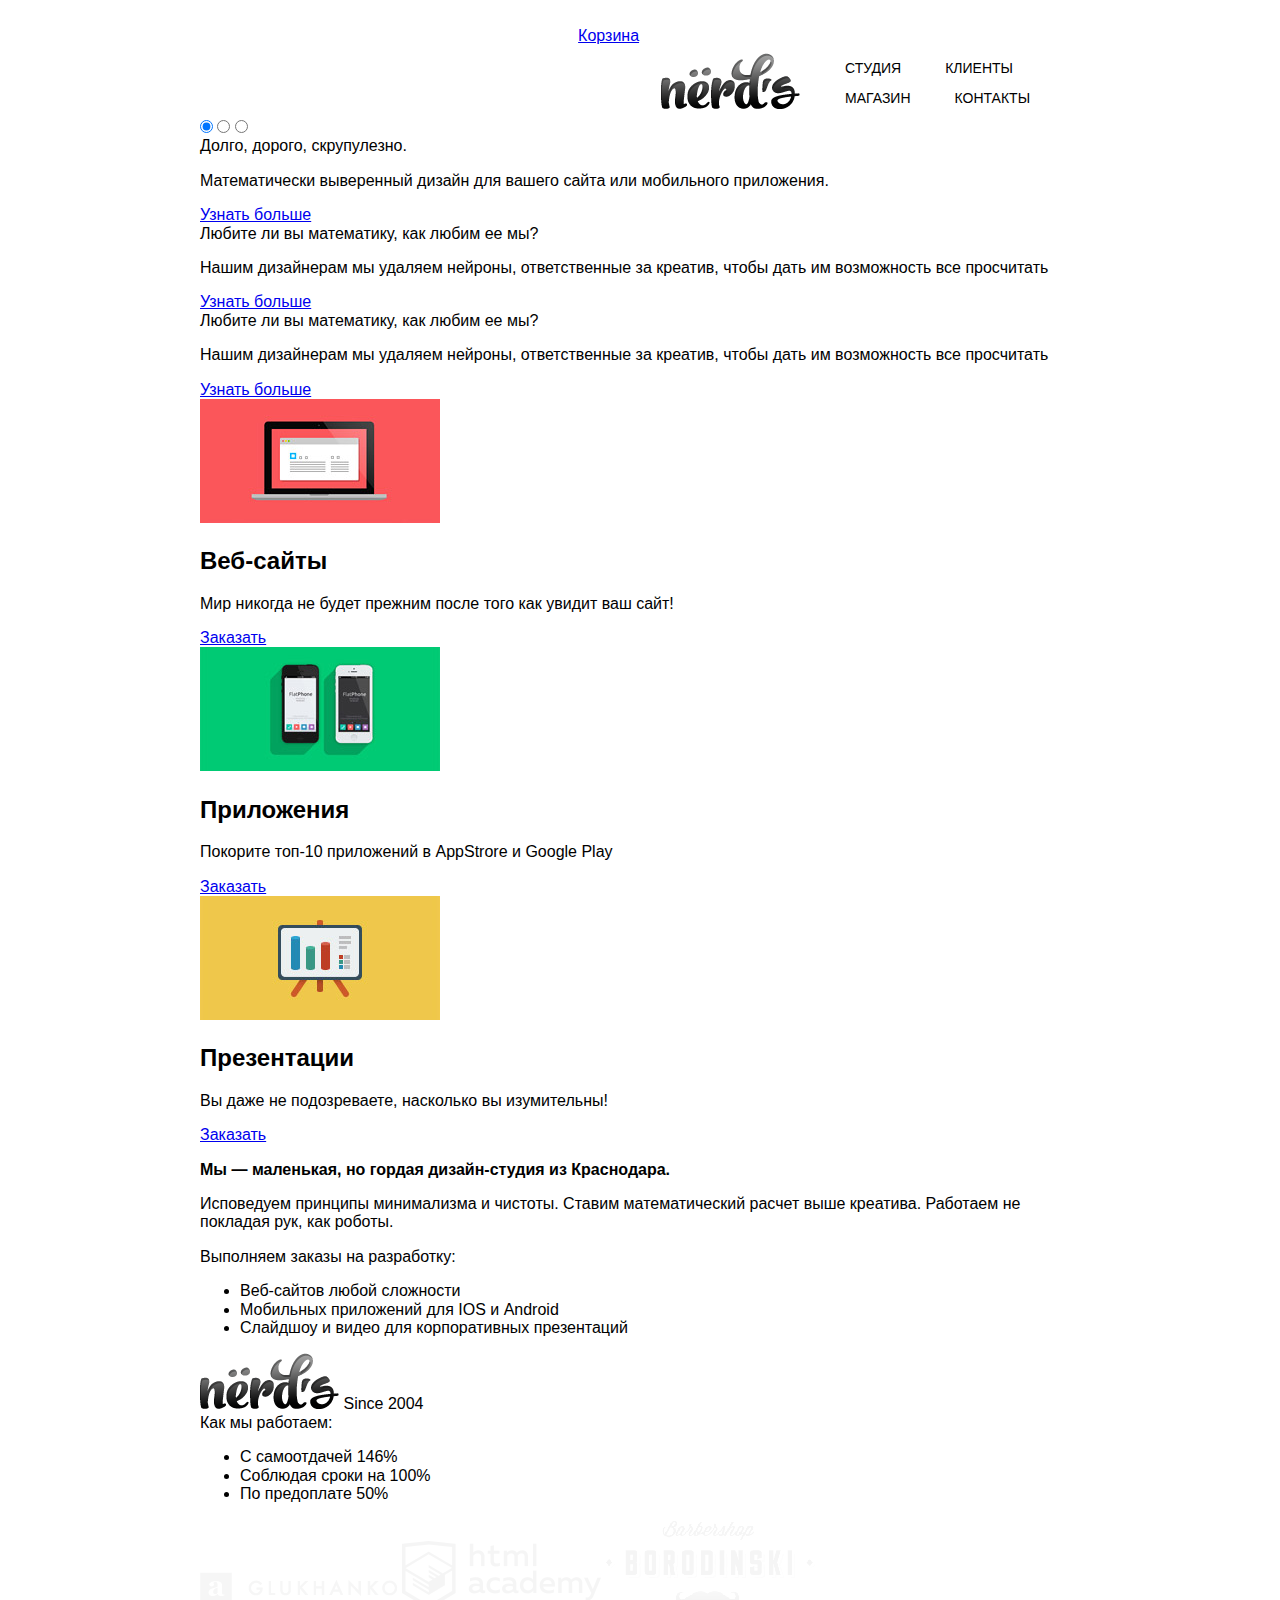
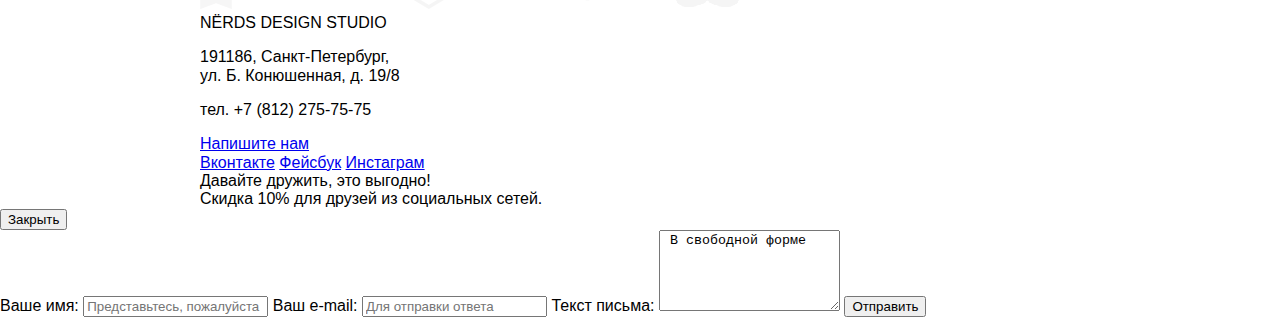
==== index.html @ 6f08bd96 "начал работу" ====
<!DOCTYPE html>
<html lang="ru">
  <head>
    <meta charset="utf-8">
      <link href="https://fonts.googleapis.com/css?family=Roboto:300,400,500,700&amp;subset=latin,cyrillic" rel="stylesheet">
    <link rel="stylesheet" href="css/normalize.css">
    <link rel="stylesheet" href="css/style.css">
    <title>Студия Нёрдс</title>
  </head>
  <body>
    <header class="main-header">
      <div class="container clearfix">
        <nav class="main-navigation">
          <a href="#" class="main-logo">
            <img src="img/logo.svg" alt="Студия Нёрдс" height="56" width="139">
          </a>
          <ul>
            <li>
              <a href="#">Студия</a>
            </li>
            <li>
              <a href="#">Клиенты</a>
            </li>
            <li>
              <a href="#">Магазин</a>
            </li>
            <li>
              <a href="#">Контакты</a>
            </li>
          </ul>
        </nav>
        <div class="cart-block">
          <a href="#" class="cart">Корзина</a>
        </div>
      </div>
    </header>
    <main class="container">
      <section class="slider">
        <input type="radio" id="btn-1" name="slider-toggle" checked>
        <input type="radio" id="btn-2" name="slider-toggle">
        <input type="radio" id="btn-3" name="slider-toggle">
        <div class="slider-controls">
          <label for="btn-1"></label>
          <label for="btn-2"></label>
          <label for="btn-3"></label>
        </div>
        <div class="slider-inner">
          <div class="slide slide-1">
            <div class="slider-text">
              <span>Долго, дорого, скрупулезно.</span>
              <p>Математически выверенный дизайн для вашего сайта или мобильного приложения.</p>
              <a href="#" class="button">Узнать больше</a>
            </div>
            <!-- <img src="img/slide-1.png" alt="Картинка первого слайда" width="338" height="221"> -->
          </div>
          <div class="slide slide-2">
            <div class="slider-text">
              <span>Любите ли вы математику, как любим ее мы?</span>
              <p>Нашим дизайнерам мы удаляем нейроны, ответственные за креатив, чтобы дать им возможность все просчитать</p>
              <a href="#" class="button">Узнать больше</a>
            </div>
            <!-- <img src="img/slide-2.png" alt="Картинка второго слайда" width="230" height="249"> -->
          </div>
          <div class="slide slide-3">
            <div class="slider-text">
              <span>Любите ли вы математику, как любим ее мы?</span>
              <p>Нашим дизайнерам мы удаляем нейроны, ответственные за креатив, чтобы дать им возможность все просчитать</p>
              <a href="#" class="button">Узнать больше</a>
            </div>
            <!-- <img src="img/slide-3.png" alt="Картинка третьего слайда" width="333" height="319"> -->
          </div>
        </div>
      </section>
      <section class="products">
        <div class="product-item">
          <img src="img/feature-1.jpg" alt="Веб-сайты" width="240" height="124">
          <h2>Веб-сайты</h2>
          <p>Мир никогда не будет прежним после того как увидит ваш сайт!</p>
          <a href="#" class="button">Заказать</a>
        </div>
        <div class="product-item">
          <img src="img/feature-2.jpg" alt="Приложения" width="240" height="124">
          <h2>Приложения</h2>
          <p>Покорите топ-10 приложений в AppStrore и Google Play</p>
          <a href="#" class="button button-green">Заказать</a>
        </div>
        <div class="product-item">
          <img src="img/feature-3.jpg" alt="Презентации" width="240" height="124">
          <h2>Презентации</h2>
          <p>Вы даже не подозреваете, насколько вы изумительны!</p>
          <a href="#" class="button button-yellow">Заказать</a>
        </div>
      </section>
      <div class="about-us">
        <div class="column-left">
          <div class="about-us-description">
            <p class="about-us-title"><b>Мы — маленькая, но гордая дизайн-студия из Краснодара.</b></p>
            <p>Исповедуем принципы минимализма и чистоты.
            Ставим математический расчет выше креатива.
            Работаем не покладая рук, как роботы.</p>
          </div>
          <div class="about-us-lists">
            <span class="list-title">Выполняем заказы на разработку:</span>
            <ul>
              <li>Веб-сайтов любой сложности</li>
              <li>Мобильных приложений для IOS и Android</li>
              <li>Слайдшоу и видео для корпоративных презентаций</li>
            </ul>
          </div>
        </div>
        <div class="column-right">
          <div class="index-logo">
            <img src="img/logo.svg" alt="Студия Нёрдс" height="56" width="139">
            <span>Since 2004</span>
          </div>
          <div class="about-us-lists">
            <span class="list-title">Как мы работаем:</span>
            <ul>
              <li>С самоотдачей 146%</li>
              <li>Соблюдая сроки на 100%</li>
              <li>По предоплате 50%</li>
            </ul>
          </div>
        </div>
      </div>
      <div class="partners">
        <a href="#"><img src="img/partner-1.svg" width="198" height="37" alt="Glukhanko"></a>
        <a href="#"><img src="img/partner-2.svg" width="199" height="68" alt="HTML Academy"></a>
        <a href="#"><img src="img/partner-3.svg" width="209" height="90" alt="Barbershop 'Borodinski'"></a>
      </div>
    </main>
    <footer class="main-footer">
      <div class="map">
        <div class="container">
          <div class="address">
            <span>NЁRDS DESIGN STUDIO</span>
            <p>191186, Санкт-Петербург,<br>
            ул. Б. Конюшенная, д. 19/8</p>
            <p>тел. +7 (812) 275-75-75</p>
            <a href="#" class="button">Напишите нам</a>
          </div>
        </div>
      </div>
      <div class="container">
              <div class="social ">
                <div class="social-btns">
                  <a class="social-btn social-btn-vk" href="#">Вконтакте</a>
                  <a class="social-btn social-btn-fb" href="#">Фейсбук</a>
                  <a class="social-btn social-btn-inst" href="#">Инстаграм</a>
                </div>
                <div class="social-text">
                  <span>Давайте дружить, это выгодно!</span><br>
                  <span>Скидка 10% для друзей из социальных сетей.</span>
                </div>
              </div>
      </div>
    </footer>
    <div class="modal-content">
      <button class="close" type="button">Закрыть</button>
      <form action="#" class="appointment-form" method="post">
        <label for="name-input">Ваше имя:</label>
        <input type="text" placeholder="Представьтесь, пожалуйста" name="name-input">
        <label for="mail">Ваш e-mail:</label>
        <input type="text" placeholder="Для отправки ответа" name="mail">
        <label for="letter">Текст письма:</label>
        <textarea name="letter" rows="5" required> В свободной форме</textarea>
        <button class="button" type="submit">Отправить</button>
      </form>
    </div>
  </body>
</html>
---- css/style.css ----
body {
  margin: 0;
  min-width: 1200px;
  font-size: 16px;
  font-family: "Roboto Medium", "Arial", sans-serif;
  color: #000000;
  background: #ffffff no-repeat;
}

.container {
  width: 880px;
  padding: 0 10px;
  margin: 0 auto;
}

.clearfix::after {
  content: "";
  display: table;
  clear: both;
}

.main-header {
  margin: 0;
  padding: 0;
  padding-top: 27px;

}

.main-logo {
  display: block;
  float: left;
  width: 140px;
}

.main-logo img {
  width: 139px;
  height: 56px;
}

.main-navigation {
  float: right;
  max-width: 580px;
  margin-top: 26px;
  font-size: 0;
}

.main-navigation ul {
  margin: 0;
  padding: 0;
  list-style: none;
}

.main-navigation li {
  display: inline-block;
  vertical-align: top;

}

.main-navigation a {
  padding: 0 22px;
  color: #000000;
  font-size: 14px;
  line-height: 30px;
  font-weight: 500;
  text-decoration: none;
  text-transform: uppercase;
}

.main-navigation li:last-child {
  padding-right: 0;
  margin: 0;
}

.cart-block {
  float: right;
  max-width: 80px;
}
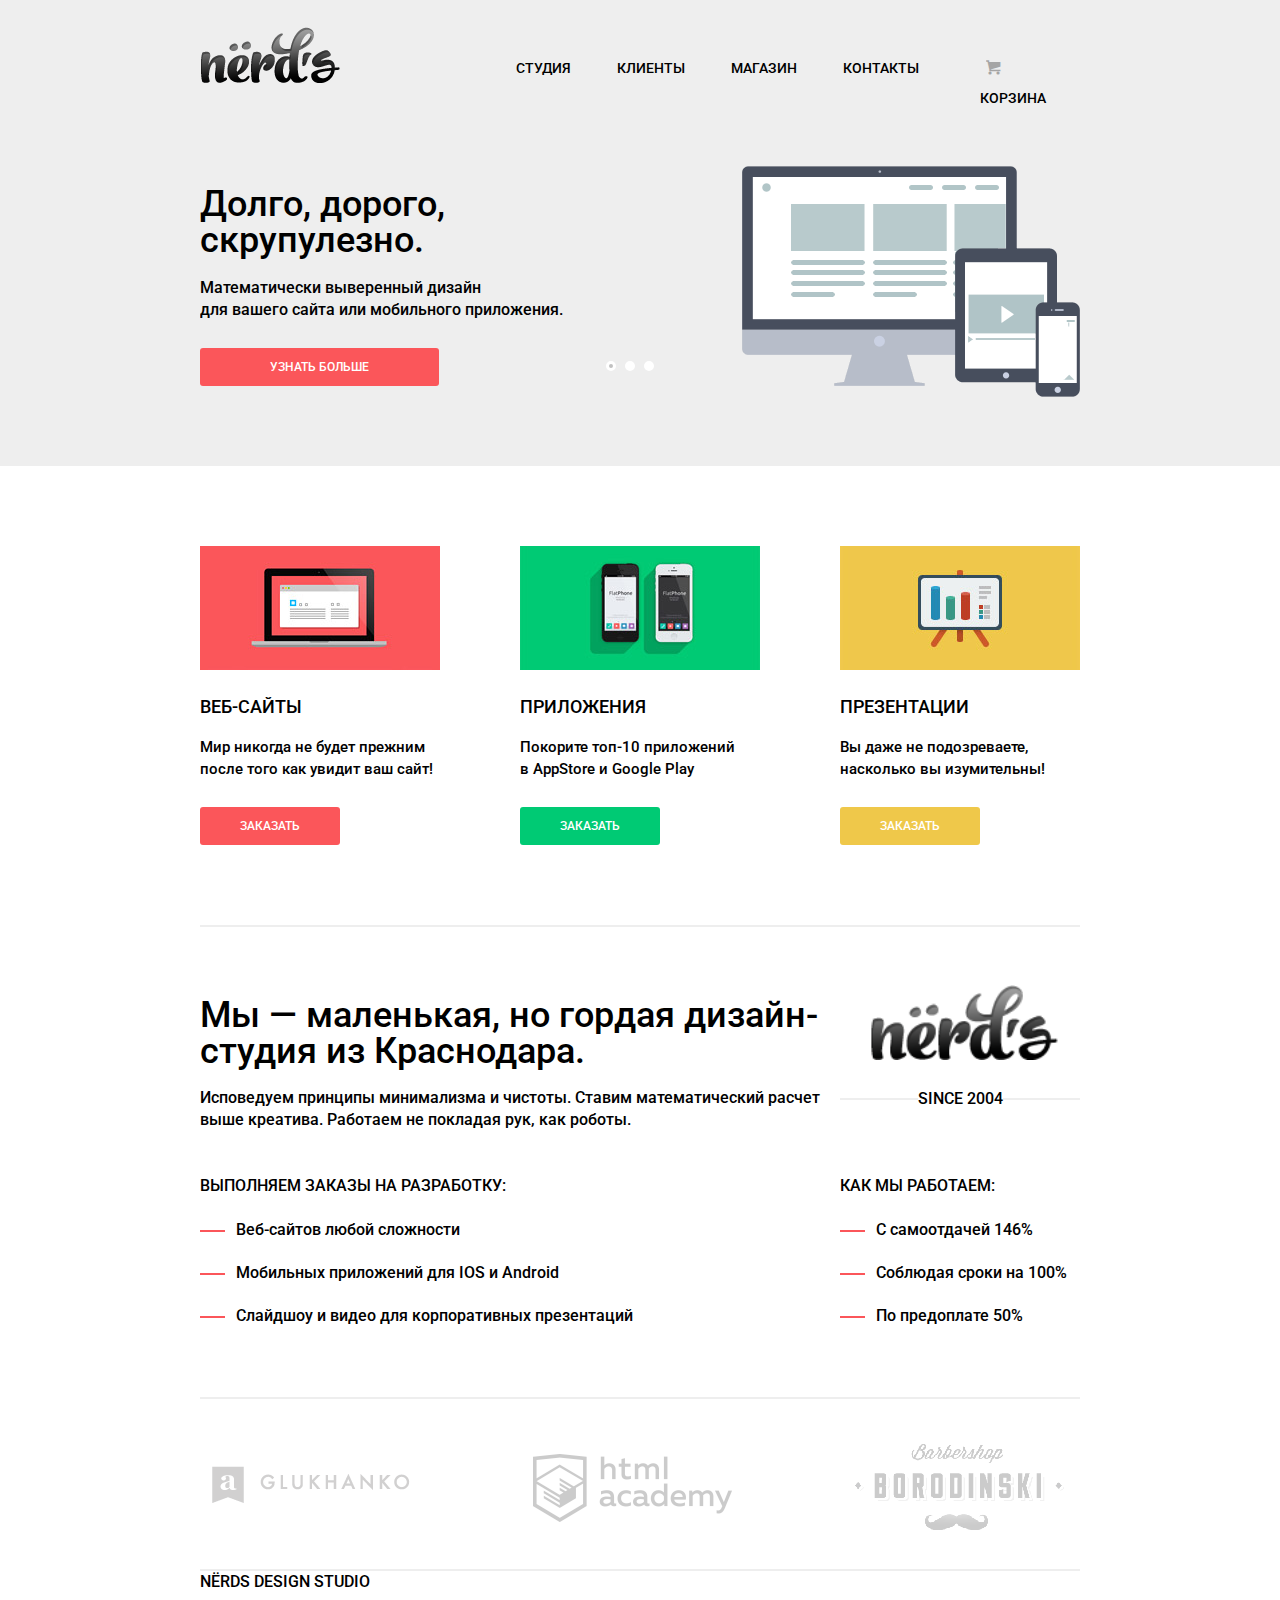
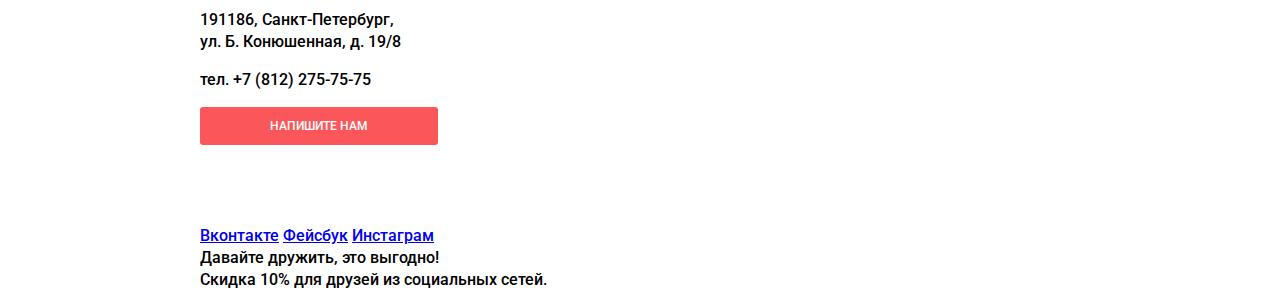
==== commit 8cded5e0: "остался футер сайта" ====
--- a/index.html
+++ b/index.html
@@ -2,7 +2,7 @@
 <html lang="ru">
   <head>
     <meta charset="utf-8">
-      <link href="https://fonts.googleapis.com/css?family=Roboto:300,400,500,700&amp;subset=latin,cyrillic" rel="stylesheet">
+      <link href="https://fonts.googleapis.com/css?family=Roboto:500&amp;subset=cyrillic" rel="stylesheet">
     <link rel="stylesheet" href="css/normalize.css">
     <link rel="stylesheet" href="css/style.css">
     <title>Студия Нёрдс</title>
@@ -10,81 +10,83 @@
   <body>
     <header class="main-header">
       <div class="container clearfix">
-        <nav class="main-navigation">
-          <a href="#" class="main-logo">
-            <img src="img/logo.svg" alt="Студия Нёрдс" height="56" width="139">
-          </a>
-          <ul>
-            <li>
-              <a href="#">Студия</a>
-            </li>
-            <li>
-              <a href="#">Клиенты</a>
-            </li>
-            <li>
-              <a href="#">Магазин</a>
-            </li>
-            <li>
-              <a href="#">Контакты</a>
-            </li>
-          </ul>
-        </nav>
-        <div class="cart-block">
-          <a href="#" class="cart">Корзина</a>
+        <div class="top-page clearfix">
+          <nav class="main-navigation">
+            <a href="index.html" class="main-logo">
+              <img src="img/logo.svg" alt="Студия Нёрдс" height="56" width="139">
+            </a>
+            <ul>
+              <li>
+                <a href="#">Студия</a>
+              </li>
+              <li>
+                <a href="#">Клиенты</a>
+              </li>
+              <li>
+                <a href="#">Магазин</a>
+              </li>
+              <li>
+                <a href="#">Контакты</a>
+              </li>
+            </ul>
+          </nav>
+          <div class="cart-block">
+            <a href="#" class="cart"><i class="icon-basket"></i>Корзина</a>
+          </div>
         </div>
+        <section class="slider">
+          <input type="radio" id="btn-1" name="slider-toggle" checked>
+          <input type="radio" id="btn-2" name="slider-toggle" >
+          <input type="radio" id="btn-3" name="slider-toggle" >
+          <div class="slider-controls">
+            <label for="btn-1"></label>
+            <label for="btn-2"></label>
+            <label for="btn-3"></label>
+          </div>
+          <div class="slider-inner clearfix">
+            <div class="slide slide-1">
+              <div class="slider-text">
+                <b>Долго, дорого,<br>скрупулезно.</b>
+                <p>Математически выверенный дизайн<br>для вашего сайта или мобильного приложения.</p>
+                <a href="#" class="button">Узнать больше</a>
+              </div>
+                <!-- <img src="img/slide-1.png" alt="Картинка первого слайда" width="338" height="231"> -->
+            </div>
+            <div class="slide slide-2">
+              <div class="slider-text">
+                <b>Любите ли вы математику,<br>как любим ее мы?</b>
+                <p>Нашим дизайнерам мы удаляем нейроны, ответственные<br>за креатив, чтобы дать им возможность все просчитать</p>
+                <a href="#" class="button">Узнать больше</a>
+              </div>
+                <!-- <img src="img/slide-2.png" alt="Картинка второго слайда" width="230" height="249"> -->
+            </div>
+            <div class="slide slide-3">
+              <div class="slider-text">
+                <b>Только наркотики,<br>только хардкор!</b>
+                <p>Все дизайнерские решения в нашей компании принимаются<br>только под воздействием качественных галлюциногенов</p>
+                <a href="#" class="button">Узнать больше</a>
+              </div>
+                <!-- <img src="img/slide-3.png" alt="Картинка третьего слайда" width="333" height="319"> -->
+            </div>
+          </div>
+        </section>
       </div>
     </header>
     <main class="container">
-      <section class="slider">
-        <input type="radio" id="btn-1" name="slider-toggle" checked>
-        <input type="radio" id="btn-2" name="slider-toggle">
-        <input type="radio" id="btn-3" name="slider-toggle">
-        <div class="slider-controls">
-          <label for="btn-1"></label>
-          <label for="btn-2"></label>
-          <label for="btn-3"></label>
-        </div>
-        <div class="slider-inner">
-          <div class="slide slide-1">
-            <div class="slider-text">
-              <span>Долго, дорого, скрупулезно.</span>
-              <p>Математически выверенный дизайн для вашего сайта или мобильного приложения.</p>
-              <a href="#" class="button">Узнать больше</a>
-            </div>
-            <!-- <img src="img/slide-1.png" alt="Картинка первого слайда" width="338" height="221"> -->
-          </div>
-          <div class="slide slide-2">
-            <div class="slider-text">
-              <span>Любите ли вы математику, как любим ее мы?</span>
-              <p>Нашим дизайнерам мы удаляем нейроны, ответственные за креатив, чтобы дать им возможность все просчитать</p>
-              <a href="#" class="button">Узнать больше</a>
-            </div>
-            <!-- <img src="img/slide-2.png" alt="Картинка второго слайда" width="230" height="249"> -->
-          </div>
-          <div class="slide slide-3">
-            <div class="slider-text">
-              <span>Любите ли вы математику, как любим ее мы?</span>
-              <p>Нашим дизайнерам мы удаляем нейроны, ответственные за креатив, чтобы дать им возможность все просчитать</p>
-              <a href="#" class="button">Узнать больше</a>
-            </div>
-            <!-- <img src="img/slide-3.png" alt="Картинка третьего слайда" width="333" height="319"> -->
-          </div>
-        </div>
-      </section>
-      <section class="products">
-        <div class="product-item">
+      <section class="products clearfix">
+        <div class="products-item">
           <img src="img/feature-1.jpg" alt="Веб-сайты" width="240" height="124">
           <h2>Веб-сайты</h2>
           <p>Мир никогда не будет прежним после того как увидит ваш сайт!</p>
           <a href="#" class="button">Заказать</a>
         </div>
-        <div class="product-item">
+        <div class="products-item">
           <img src="img/feature-2.jpg" alt="Приложения" width="240" height="124">
           <h2>Приложения</h2>
-          <p>Покорите топ-10 приложений в AppStrore и Google Play</p>
+          <p>Покорите топ-10 приложений<br>в AppStore и Google Play</p>
           <a href="#" class="button button-green">Заказать</a>
         </div>
-        <div class="product-item">
+        <div class="products-item">
           <img src="img/feature-3.jpg" alt="Презентации" width="240" height="124">
           <h2>Презентации</h2>
           <p>Вы даже не подозреваете, насколько вы изумительны!</p>
@@ -92,34 +94,40 @@
         </div>
       </section>
       <div class="about-us">
-        <div class="column-left">
-          <div class="about-us-description">
-            <p class="about-us-title"><b>Мы — маленькая, но гордая дизайн-студия из Краснодара.</b></p>
-            <p>Исповедуем принципы минимализма и чистоты.
-            Ставим математический расчет выше креатива.
-            Работаем не покладая рук, как роботы.</p>
+        <div class="inner-columns clearfix">
+          <div class="inner-column-left">
+            <div class="about-us-description">
+              <p class="about-us-title"><b>Мы — маленькая, но гордая дизайн-студия из Краснодара.</b></p>
+              <p>Исповедуем принципы минимализма и чистоты. Ставим математический расчет выше креатива. Работаем не покладая рук, как роботы.</p>
+            </div>
           </div>
-          <div class="about-us-lists">
-            <span class="list-title">Выполняем заказы на разработку:</span>
-            <ul>
-              <li>Веб-сайтов любой сложности</li>
-              <li>Мобильных приложений для IOS и Android</li>
-              <li>Слайдшоу и видео для корпоративных презентаций</li>
-            </ul>
+          <div class="inner-column-right">
+            <div class="inner-column-logo">
+              <img src="img/logo.svg" alt="Студия Нёрдс" height="75" width="187">
+              <span>Since 2004</span>
+            </div>
           </div>
         </div>
-        <div class="column-right">
-          <div class="index-logo">
-            <img src="img/logo.svg" alt="Студия Нёрдс" height="56" width="139">
-            <span>Since 2004</span>
+        <div class="inner-columns clearfix">
+          <div class="inner-column-left">
+            <div class="about-us-lists">
+              <span class="list-title">Выполняем заказы на разработку:</span>
+              <ul>
+                <li>Веб-сайтов любой сложности</li>
+                <li>Мобильных приложений для IOS и Android</li>
+                <li>Слайдшоу и видео для корпоративных презентаций</li>
+              </ul>
+            </div>
           </div>
-          <div class="about-us-lists">
-            <span class="list-title">Как мы работаем:</span>
-            <ul>
-              <li>С самоотдачей 146%</li>
-              <li>Соблюдая сроки на 100%</li>
-              <li>По предоплате 50%</li>
-            </ul>
+          <div class="inner-column-right">
+            <div class="about-us-lists">
+              <span class="list-title">Как мы работаем:</span>
+              <ul>
+                <li>С самоотдачей 146%</li>
+                <li>Соблюдая сроки на 100%</li>
+                <li>По предоплате 50%</li>
+              </ul>
+            </div>
           </div>
         </div>
       </div>
--- a/css/style.css
+++ b/css/style.css
@@ -1,8 +1,51 @@
+@font-face {
+  font-weight: normal;
+  font-style: normal;
+
+  font-family: "symbols-nerds";
+  src: url("../fonts/symbols-nerds.woff") format("woff"),
+       url("../fonts/symbols-nerds.woff2") format("woff2");
+}
+
+[class^="icon-"]::before,
+[class*=" icon-"]::before {
+  display: inline-block;
+  width: 1em;
+  margin-right: 0.2em;
+  margin-left: 0.2em;
+
+  font-weight: normal;
+  line-height: 1em;
+  font-family: "symbols-nerds";
+  text-align: center;
+  text-transform: none;
+  text-decoration: inherit;
+  font-style: normal;
+  font-variant: normal;
+
+  speak: none;
+}
+
+.icon-basket::before { content: "\62"; } /* "b" */
+.icon-facebook::before { content: "\66"; } /* "f" */
+.icon-twitter::before { content: "\74"; } /* "t" */
+.icon-vk::before { content: "\76"; } /* "v" */
+.icon-up-dir::before { content: "\25b2"; } /* "▲" */
+.icon-down-dir::before { content: "\25bc"; } /* "▼" */
+.icon-circle::before { content: "\25cb"; } /* "○" */
+.icon-circle-dot::before { content: "\25cf"; } /* "●" */
+.icon-check-off::before { content: "\2610"; } /* "☐" */
+.icon-check-on::before { content: "\2611"; } /* "☑" */
+.icon-instagramm::before { content: "📷"; } /* "\1f4f7" */
+
+
 body {
   margin: 0;
-  min-width: 1200px;
+  min-width: 900px;
   font-size: 16px;
-  font-family: "Roboto Medium", "Arial", sans-serif;
+  font-weight: 500;
+  line-height: 22px;
+  font-family: "Roboto", "Arial", sans-serif;
   color: #000000;
   background: #ffffff no-repeat;
 }
@@ -19,17 +62,45 @@
   clear: both;
 }
 
+.top-page {
+  margin-bottom: 34px;
+  padding-top: 27px;
+}
+
 .main-header {
   margin: 0;
-  padding: 0;
-  padding-top: 27px;
-
-}
-
-.main-logo {
+  margin-bottom: 80px;
+  background: #eeeeee no-repeat top center;
+}
+
+.top-page a {
+  color: #000000;
+  font-size: 14px;
+  line-height: 30px;
+  text-decoration: none;
+  text-transform: uppercase;
+}
+
+.top-page a:hover {
+  color: #fb565a;
+}
+
+.top-page a:active:not(.main-logo) {
+  color: #000000;
+  opacity: 0.4;
+}
+
+.main-navigation {
+  float: left;
+  min-width: 720px;
+}
+
+.main-navigation .main-logo {
   display: block;
   float: left;
-  width: 140px;
+  padding-left: 1px;
+  width: 139px;
+  height: 56px;
 }
 
 .main-logo img {
@@ -37,41 +108,362 @@
   height: 56px;
 }
 
-.main-navigation {
+.main-navigation ul {
   float: right;
-  max-width: 580px;
-  margin-top: 26px;
+  padding: 0;
+  margin: 0;
+  max-width: 630px;
+  padding-top: 26px;
+  list-style: none;
   font-size: 0;
 }
 
-.main-navigation ul {
-  margin: 0;
-  padding: 0;
-  list-style: none;
-}
-
-.main-navigation li {
+.main-navigation ul li {
   display: inline-block;
   vertical-align: top;
-
-}
-
-.main-navigation a {
-  padding: 0 22px;
-  color: #000000;
-  font-size: 14px;
-  line-height: 30px;
+}
+
+.main-navigation ul a {
+  padding: 0 23px;
+}
+
+.main-navigation li:last-child a {
+  padding-right: 1px;
+}
+
+.cart-block {
+  float: right;
+  width: 100px;
+  padding-top: 26px;
+  word-wrap: break-word;
+}
+
+.cart .icon-basket {
+  padding-left: 2px;
+  margin-right: 10px;
+  font-size: 16px;
+  opacity: 0.3;
+}
+
+.cart:hover .icon-basket{
+  opacity: 1.0;
+}
+
+.slider {
+  position: relative;
+  overflow: hidden;
+}
+
+.slider-controls {
+  position: absolute;
+  left: 406px;
+  right: 400px;
+  bottom: 95px;
+  font-size: 0;
+    z-index: 5;
+}
+
+.slider-controls label {
+  display: inline-block;
+  vertical-align: bottom;
+  height: 4px;
+  width: 4px;
+  margin-right: 9px;
+  border: 3px solid #ffffff;
+  border-radius: 50%;
+  background-color: #ffffff;
+  cursor: pointer;
+}
+
+.slider-controls label:last-child {
+  margin: 0;
+}
+
+input[type="radio"]:first-of-type:checked ~ .slider-controls label:first-child,
+input[type="radio"]:nth-of-type(2):checked ~ .slider-controls label:nth-child(2),
+input[type="radio"]:last-of-type:checked ~ .slider-controls label:last-child {
+  background-color: #c1c1c1;
+}
+
+input[type="radio"]:first-of-type:checked ~ .slider-inner {
+  transform: translate(0);
+}
+
+input[type="radio"]:nth-of-type(2):checked ~ .slider-inner {
+  transform: translate(-880px);
+}
+
+input[type="radio"]:last-of-type:checked ~ .slider-inner {
+  transform: translate(-1760px);
+}
+
+.slider-inner {
+  width: 300%;
+}
+
+.slide {
+  float: left;
+  width: 880px;
+
+}
+
+input[name="slider-toggle"] {
+  display: none;
+}
+
+.slide-1 {
+  background: url("../img/slide-1.png") no-repeat 100% 19px;
+}
+
+.slide-2 {
+  background: url("../img/slide-2.png") no-repeat 98% 23px;
+}
+
+.slide-3 {
+  background: url("../img/slide-3.png") no-repeat 99% 100%;
+}
+
+.slider-text {
+  padding-top: 39px;
+}
+
+.slider-text b {
+  display: block;
+  margin: 0;
+  padding: 0;
+  margin-bottom: 19px;
+  font-size: 36px;
+  line-height: 36px;
   font-weight: 500;
+}
+
+.slider-text p {
+  margin: 0;
+  margin-bottom: 27px;
+  padding: 0;
+}
+
+.button {
+  display: inline-block;
+  padding: 10px 70px;
+  margin-bottom: 80px;
+  border-radius: 3px;
+  color: #ffffff;
+  vertical-align: top;
   text-decoration: none;
   text-transform: uppercase;
-}
-
-.main-navigation li:last-child {
-  padding-right: 0;
-  margin: 0;
-}
-
-.cart-block {
+  text-align: center;
+  font-size: 12px;
+  line-height: 18px;
+  background-color: #fb565a;
+}
+
+.button:hover {
+  background-color: #d6494d;
+}
+
+.button:active {
+  background-color: #b63538;
+  box-shadow: inset 0 3px rgba(0, 0, 0, 0.15);
+}
+
+.products {
+  margin-bottom: 58px;
+  border-bottom: 2px solid #eeeeee;
+}
+
+.products-item {
+  float: left;
+  margin-right: 80px;
+  width: 240px;
+}
+
+.products-item:last-child {
+  margin: 0;
+}
+
+.products-item img {
+  width: 240px;
+  height: 124px;
+  vertical-align: top;
+}
+
+.products-item h2 {
+  margin: 0;
+  margin-top: 22px;
+  margin-bottom: 14px;
+  padding: 0;
+  font-size: 18px;
+  line-height: 30px;
+  text-transform: uppercase;
+  font-weight: 500;
+}
+
+.products-item p {
+  margin: 0;
+  padding: 0;
+  margin-bottom: 27px;
+  font-size: 15px;
+  line-height: 22px;
+}
+
+.products-item .button {
+  padding: 10px 40px;
+}
+
+.button-green {
+  background-color: #00ca74;
+}
+
+.button-green:hover {
+  background-color: #01a25e;
+}
+
+.button-green:active {
+  background-color: #009053;
+  box-shadow: inset 0 3px rgba(0, 0, 0, 0.15);
+}
+
+.button-yellow {
+  background-color: #efc84a;
+}
+
+.button-yellow:hover {
+  background-color: #d6ae2c;
+}
+
+.button-yellow:active {
+  background-color: #c09b24;
+  box-shadow: inset 0 3px rgba(0, 0, 0, 0.15);
+}
+
+.about-us {
+  border-bottom: 2px solid #eeeeee;
+}
+
+.inner-column-left {
+  float: left;
+  width: 620px;
+}
+
+.about-us-description p {
+  margin: 0;
+  margin-bottom: 44px;
+}
+
+.about-us-description .about-us-title {
+  margin: 0;
+  margin-bottom: 18px;
+  padding: 0;
+  padding-top: 12px;
+}
+
+.about-us-title b {
+  font-weight: 500;
+  font-size: 36px;
+  line-height: 36px;
+}
+
+.about-us-lists .list-title {
+  display: block;
+  margin-bottom: 22px;
+  text-transform: uppercase;
+}
+
+.about-us-lists ul {
+  margin: 0;
+  padding: 0;
+  list-style: none;
+}
+
+.about-us-lists ul li {
+  position: relative;
+  padding-left: 36px;
+  margin-bottom: 21px;
+}
+
+.about-us-lists ul li:last-of-type {
+  margin-bottom: 70px;
+}
+
+.about-us-lists ul li::before {
+  position: absolute;
+  content: "";
+  left: 0;
+  top: 50%;
+  width: 25px;
+  height: 2px;
+  background-color: #fb565a;
+}
+
+.inner-column-right {
   float: right;
-  max-width: 80px;
-}
+  width: 240px;
+}
+
+.inner-column-logo {
+  text-align: center;
+}
+
+.inner-column-logo img {
+  vertical-align: top;
+  padding-left: 31px;
+  padding-right: 22px;
+  height: 75px;
+  width: 187px;
+  margin-bottom: 28px;
+}
+
+.inner-column-logo span {
+  position: relative;
+  z-index: 2;
+  text-transform: uppercase;
+  background-color: #fff;
+}
+
+.inner-column-logo::after {
+  position: relative;
+  z-index: 1;
+  content: "";
+  bottom: 12px;
+  display: block;
+  border-bottom: 2px solid #eeeeee;
+}
+
+.partners {
+  height: 170px;
+  border-bottom: 2px solid #eeeeee;
+  font-size: 0;
+  line-height: 0;
+}
+
+.partners a {
+  display: inline-block;
+  margin-right: 100px;
+  vertical-align: top;
+}
+
+.partners a:first-child {
+  padding: 67px 11px 62px 12px;
+}
+
+.partners a:nth-child(2) {
+  padding: 55px 11px 43px 12px;
+}
+
+.partners a:last-child {
+  margin: 0;
+  padding: 45px 11px 31px 12px;
+}
+
+.partners a:link {
+  opacity: 0.2;
+}
+
+.partners a:hover, .partners a:active {
+  opacity: 1.0;
+}
+
+.modal-content {
+  display: none;
+}
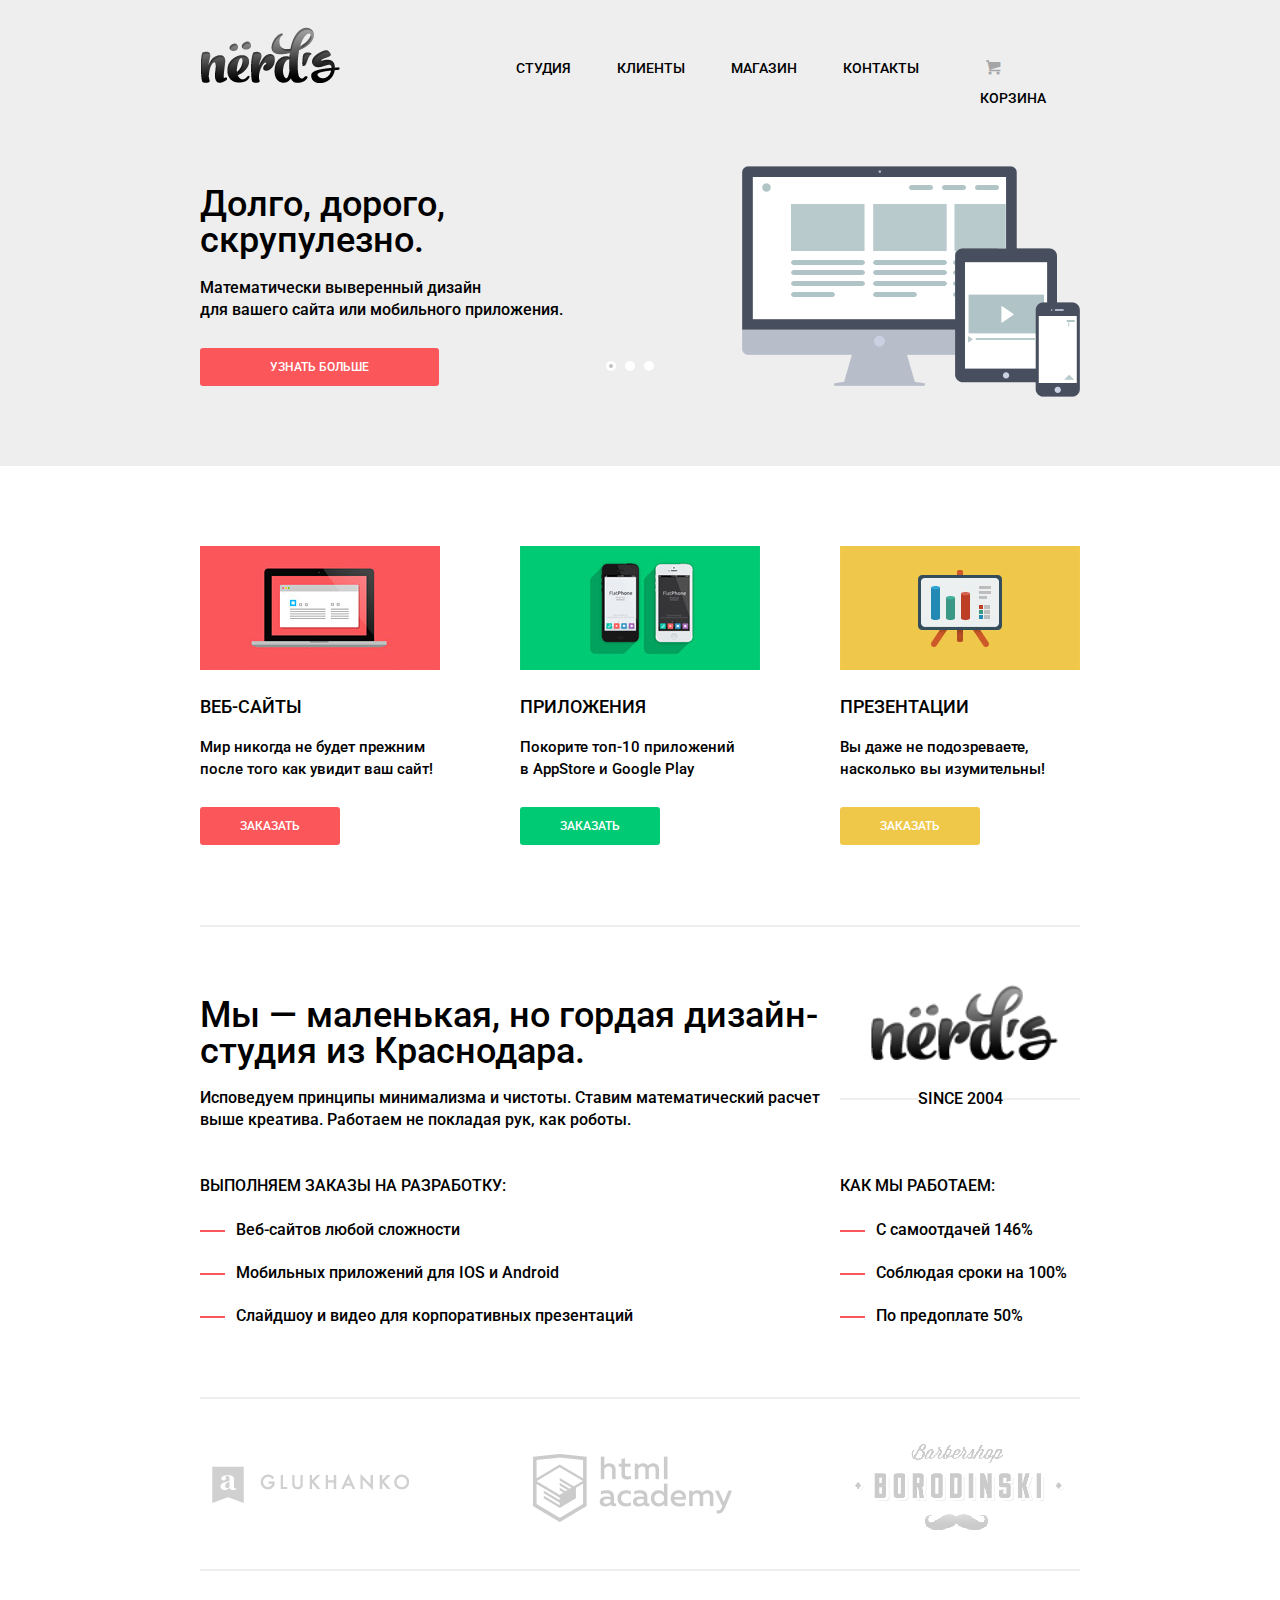
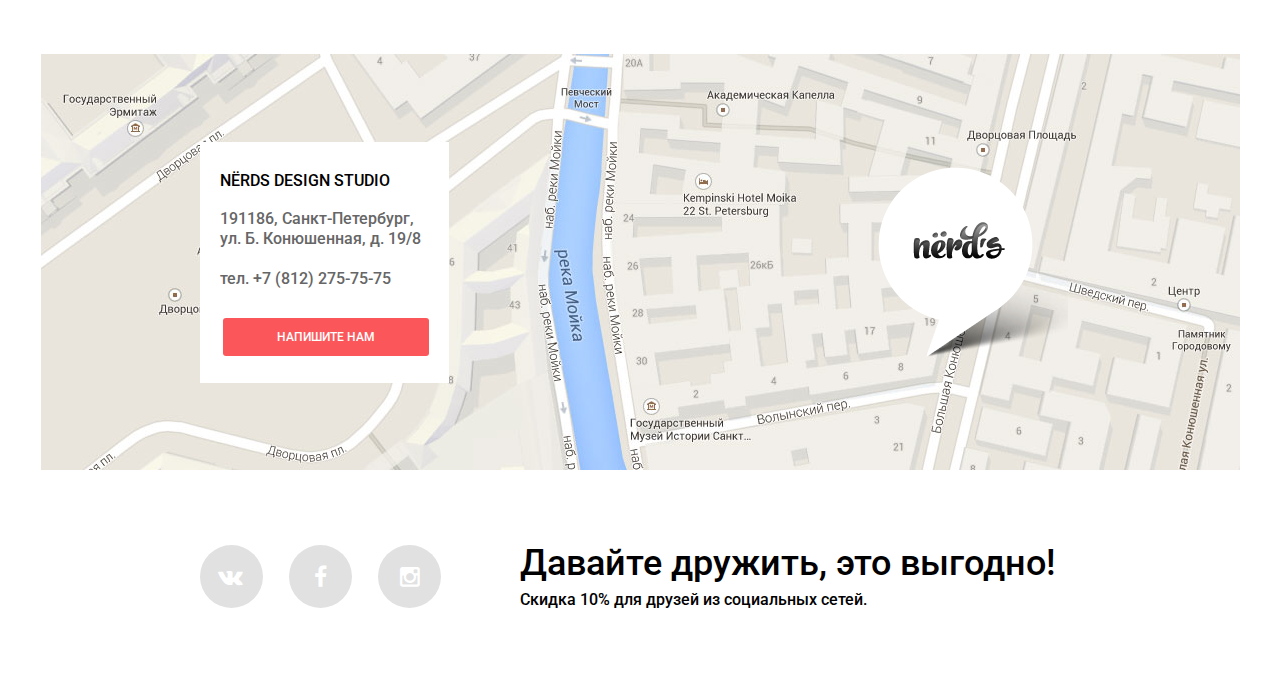
==== commit 994441e9: "завершил index" ====
--- a/index.html
+++ b/index.html
@@ -2,7 +2,7 @@
 <html lang="ru">
   <head>
     <meta charset="utf-8">
-      <link href="https://fonts.googleapis.com/css?family=Roboto:500&amp;subset=cyrillic" rel="stylesheet">
+    <link href="https://fonts.googleapis.com/css?family=Roboto:500&amp;subset=cyrillic" rel="stylesheet">
     <link rel="stylesheet" href="css/normalize.css">
     <link rel="stylesheet" href="css/style.css">
     <title>Студия Нёрдс</title>
@@ -138,9 +138,9 @@
       </div>
     </main>
     <footer class="main-footer">
-      <div class="map">
+      <div class="main-map">
         <div class="container">
-          <div class="address">
+          <div class="main-address">
             <span>NЁRDS DESIGN STUDIO</span>
             <p>191186, Санкт-Петербург,<br>
             ул. Б. Конюшенная, д. 19/8</p>
@@ -150,17 +150,17 @@
         </div>
       </div>
       <div class="container">
-              <div class="social ">
-                <div class="social-btns">
-                  <a class="social-btn social-btn-vk" href="#">Вконтакте</a>
-                  <a class="social-btn social-btn-fb" href="#">Фейсбук</a>
-                  <a class="social-btn social-btn-inst" href="#">Инстаграм</a>
-                </div>
-                <div class="social-text">
-                  <span>Давайте дружить, это выгодно!</span><br>
-                  <span>Скидка 10% для друзей из социальных сетей.</span>
-                </div>
-              </div>
+        <div class="social clearfix">
+          <div class="social-btns">
+            <a class="social-btn social-btn-vk" href="https://www.vk.com"><i class="icon-vk"></i></a>
+            <a class="social-btn social-btn-fb" href="https://www.facebook.com"><i class="icon-facebook"></i></a>
+            <a class="social-btn social-btn-inst" href="https://www.instagram.com"><i class="icon-instagramm"></i></a>
+          </div>
+          <div class="social-text">
+            <p><b>Давайте дружить, это выгодно!</b>
+            Скидка 10% для друзей из социальных сетей.</p>
+          </div>
+        </div>
       </div>
     </footer>
     <div class="modal-content">
--- a/css/style.css
+++ b/css/style.css
@@ -439,21 +439,26 @@
 
 .partners a {
   display: inline-block;
+  padding-right: 11px;
+  padding-left: 12px;
   margin-right: 100px;
   vertical-align: top;
 }
 
 .partners a:first-child {
-  padding: 67px 11px 62px 12px;
+  padding-top: 67px;
+  padding-bottom: 62px;
 }
 
 .partners a:nth-child(2) {
-  padding: 55px 11px 43px 12px;
+  padding-top: 55px;
+  padding-bottom: 43px;
 }
 
 .partners a:last-child {
   margin: 0;
-  padding: 45px 11px 31px 12px;
+  padding-top: 45px;
+  padding-bottom: 31px;
 }
 
 .partners a:link {
@@ -464,6 +469,124 @@
   opacity: 1.0;
 }
 
+.main-footer {
+  padding-top: 83px;
+}
+
+.main-map {
+  position: relative;
+  height: 416px;
+  width: 100%;
+  background: #ffffff url("../img/map.jpg") no-repeat 50% 50%;
+}
+
+.main-map::after {
+  content: "";
+  position: absolute;
+  margin-left: 238px;
+  top: 113px;
+  left: 50%;
+  width: 190px;
+  height: 231px;
+  background: transparent url("../img/marker.png") no-repeat;
+}
+
+.main-address {
+  position: absolute;
+  top: 88px;
+  padding: 24px 20px 27px;
+  background: #fff;
+}
+
+.main-address span {
+  line-height: 30px;
+}
+
+.main-address p {
+  margin: 0;
+  margin-top: 13px;
+  margin-bottom: 20px;
+  color: #666666;
+  font-size: 16px;
+  line-height: 20px;
+}
+
+.main-address p:last-of-type {
+  margin-bottom: 29px;
+}
+
+.main-address .button {
+  padding: 10px 54px;
+  margin: 0;
+  margin-left: 3px;
+}
+
+.social {
+  margin-top: 75px;
+  margin-bottom: 75px;
+}
+
+.social-btns {
+  float: left;
+  width: 241px;
+  font-size: 0;
+}
+
+.social-btn {
+  display: inline-block;
+  vertical-align: top;
+  margin-right: 26px;
+  width: 63px;
+  height: 63px;
+  color: #ffffff;
+  font-size: 23px;
+  line-height: 16px;
+  text-align: center;
+  background: #e1e1e1;
+  border-radius: 50%;
+}
+
+.social-btn:hover {
+  background-color: #fb565a;
+}
+
+.social-btn:active {
+  background-color: #d6494d;
+  box-shadow: inset 0 3px rgba(0, 0, 0, 0.15);
+}
+
+.social-btn i {
+  display: block;
+  padding-top: 20px;
+}
+
+.social-btn-vk i {
+  padding-right: 5px;
+}
+
+.social-btn:last-child {
+  margin: 0;
+}
+
+.social-text {
+  float: right;
+  width: 550px;
+  padding: 0 10px;
+}
+
+.social-text p {
+  margin: 0;
+  padding: 0;
+}
+
+.social-text b {
+  display: block;
+  margin-bottom: 8px;
+  font-size: 36px;
+  line-height: 36px;
+  font-weight: 500;
+}
+
 .modal-content {
   display: none;
 }
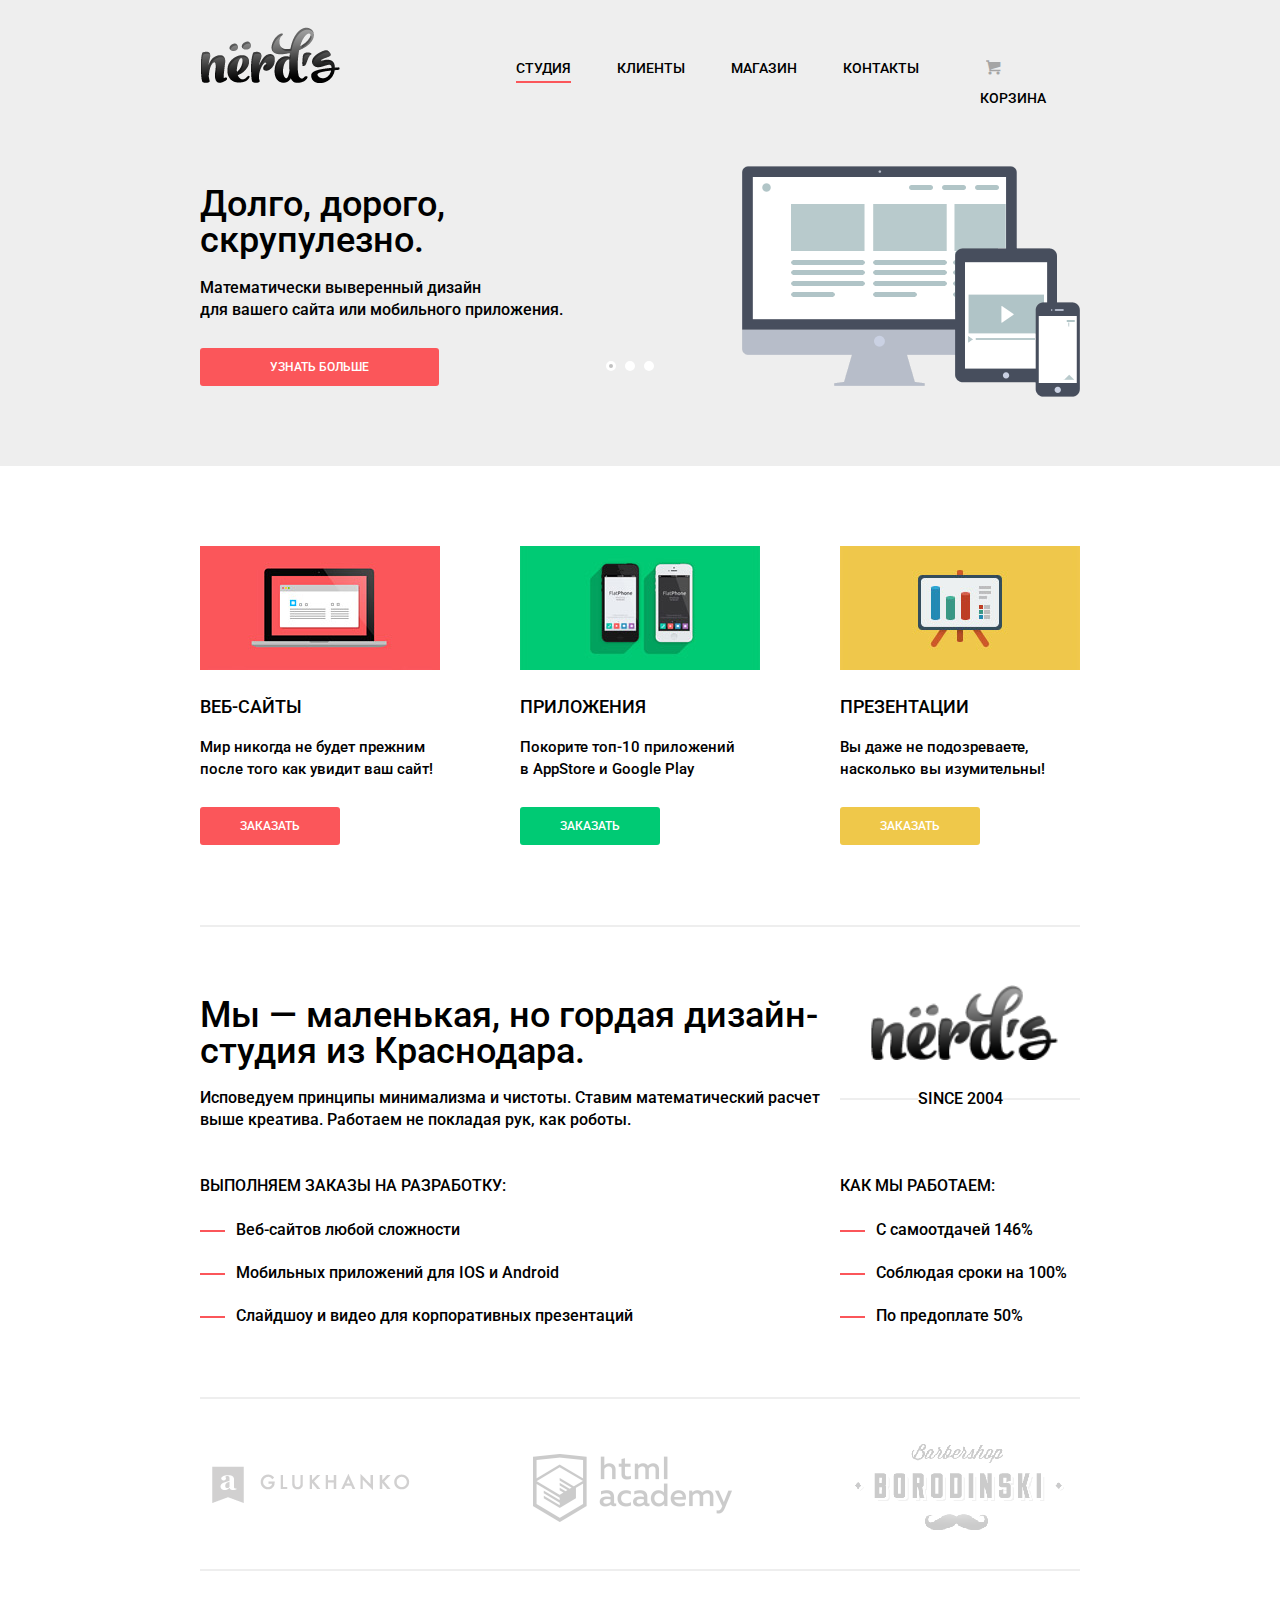
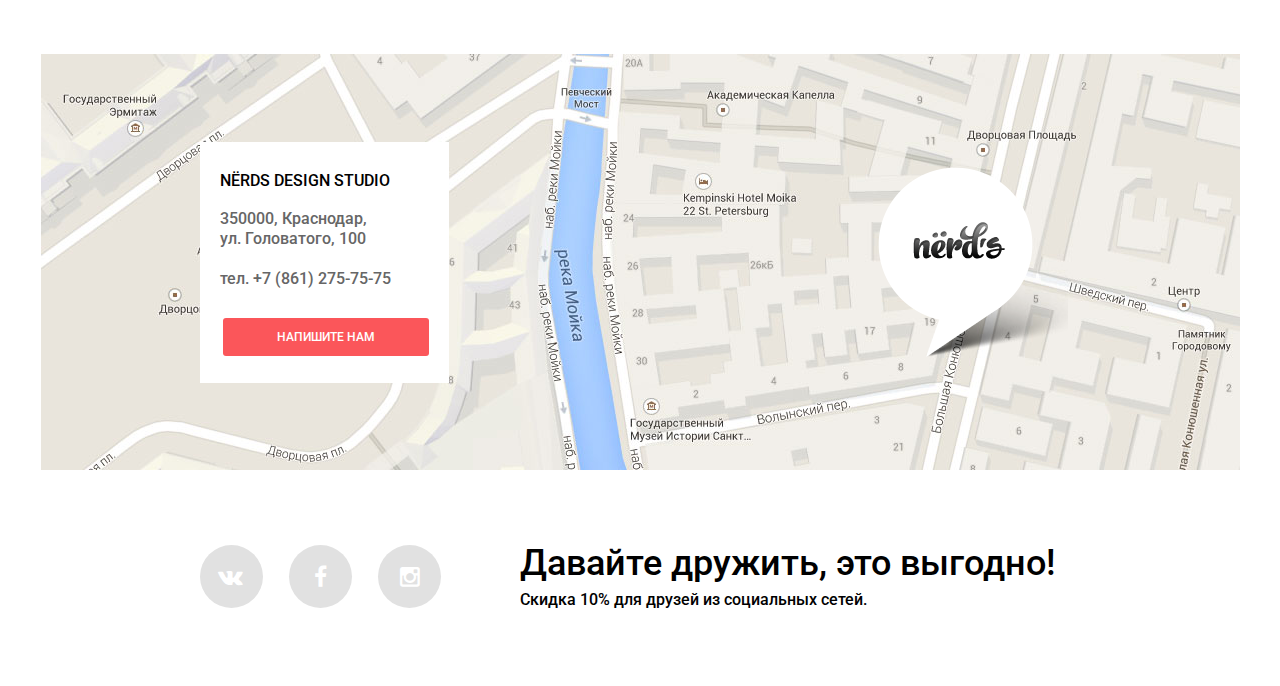
==== commit ef89e368: "добавил скрипт, начал размечать каталог, полностью доделал главную страницу" ====
--- a/index.html
+++ b/index.html
@@ -15,15 +15,15 @@
             <a href="index.html" class="main-logo">
               <img src="img/logo.svg" alt="Студия Нёрдс" height="56" width="139">
             </a>
-            <ul>
-              <li>
-                <a href="#">Студия</a>
+            <ul class="nav-list">
+              <li class="active">
+                <span>Студия</span>
               </li>
               <li>
                 <a href="#">Клиенты</a>
               </li>
               <li>
-                <a href="#">Магазин</a>
+                <a href="shop.html">Магазин</a>
               </li>
               <li>
                 <a href="#">Контакты</a>
@@ -139,15 +139,35 @@
     </main>
     <footer class="main-footer">
       <div class="main-map">
+        <div class="map"  id="yandex-map"></div>
         <div class="container">
           <div class="main-address">
             <span>NЁRDS DESIGN STUDIO</span>
-            <p>191186, Санкт-Петербург,<br>
-            ул. Б. Конюшенная, д. 19/8</p>
-            <p>тел. +7 (812) 275-75-75</p>
+            <p>350000, Краснодар,<br>
+            ул. Головатого, 100</p>
+            <p>тел. +7 (861) 275-75-75</p>
             <a href="#" class="button">Напишите нам</a>
           </div>
         </div>
+      </div>
+
+      <div class="modal-content">
+        <button class="modal-content-close" type="button">Закрыть</button>
+        <form action="#" class="write-us-form" method="post">
+          <div class="clearfix">
+            <div class="form-left-column">
+              <label for="name-input">Ваше имя:</label>
+              <input type="text" id="name-input" placeholder="Представьтесь, пожалуйста" name="name-input">
+            </div>
+            <div class="form-right-column">
+              <label for="mail">Ваш e-mail:</label>
+              <input type="text" id="mail" placeholder="Для отправки ответа" name="mail">
+            </div>
+          </div>
+          <label for="letter">Текст письма:</label>
+          <textarea class="letter" name="letter" id="letter" rows="5" required>В свободной форме</textarea>
+          <button class="button" type="submit">Отправить</button>
+        </form>
       </div>
       <div class="container">
         <div class="social clearfix">
@@ -163,17 +183,7 @@
         </div>
       </div>
     </footer>
-    <div class="modal-content">
-      <button class="close" type="button">Закрыть</button>
-      <form action="#" class="appointment-form" method="post">
-        <label for="name-input">Ваше имя:</label>
-        <input type="text" placeholder="Представьтесь, пожалуйста" name="name-input">
-        <label for="mail">Ваш e-mail:</label>
-        <input type="text" placeholder="Для отправки ответа" name="mail">
-        <label for="letter">Текст письма:</label>
-        <textarea name="letter" rows="5" required> В свободной форме</textarea>
-        <button class="button" type="submit">Отправить</button>
-      </form>
-    </div>
+    <script type="text/javascript" charset="utf-8" async src="https://api-maps.yandex.ru/services/constructor/1.0/js/?um=constructor%3A620518ed5c11a32c4e3339f65c993068801d20d8fc1c174d56c2d989a11e7b96&amp;width=100%25&amp;height=416&amp;lang=ru_RU&amp;scroll=true&id=yandex-map"></script>
+    <script src="js/script.js"></script>
   </body>
 </html>
--- a/css/style.css
+++ b/css/style.css
@@ -50,6 +50,12 @@
   background: #ffffff no-repeat;
 }
 
+body b {
+  font-size: 36px;
+  line-height: 36px;
+  font-weight: 500;
+}
+
 .container {
   width: 880px;
   padding: 0 10px;
@@ -62,32 +68,17 @@
   clear: both;
 }
 
+/* НАЧАЛО ВЁРСТКИ ЗАГОЛОВКА ВСЕХ СТРАНИЦ */
+
+.main-header {
+  margin: 0;
+  margin-bottom: 80px;
+  background: #eeeeee;
+}
+
 .top-page {
   margin-bottom: 34px;
   padding-top: 27px;
-}
-
-.main-header {
-  margin: 0;
-  margin-bottom: 80px;
-  background: #eeeeee no-repeat top center;
-}
-
-.top-page a {
-  color: #000000;
-  font-size: 14px;
-  line-height: 30px;
-  text-decoration: none;
-  text-transform: uppercase;
-}
-
-.top-page a:hover {
-  color: #fb565a;
-}
-
-.top-page a:active:not(.main-logo) {
-  color: #000000;
-  opacity: 0.4;
 }
 
 .main-navigation {
@@ -108,7 +99,7 @@
   height: 56px;
 }
 
-.main-navigation ul {
+.main-navigation .nav-list {
   float: right;
   padding: 0;
   margin: 0;
@@ -118,17 +109,56 @@
   font-size: 0;
 }
 
-.main-navigation ul li {
+.nav-list li {
   display: inline-block;
   vertical-align: top;
 }
 
-.main-navigation ul a {
+.nav-list li a {
   padding: 0 23px;
-}
-
-.main-navigation li:last-child a {
+  color: #000000;
+  font-size: 14px;
+  line-height: 30px;
+  text-decoration: none;
+  text-transform: uppercase;
+}
+
+.nav-list li:last-of-type a {
   padding-right: 1px;
+}
+
+.nav-list a:hover {
+  color: #fb565a;
+}
+
+.nav-list a:active {
+  color: #000000;
+  opacity: 0.4;
+}
+
+.active {
+  position: relative;
+  background: none;
+}
+
+.active span {
+  display: block;
+  padding: 0 23px;
+  color: #000000;
+  font-size: 14px;
+  line-height: 30px;
+  text-decoration: none;
+  text-transform: uppercase;
+}
+
+.active::after {
+  position: absolute;
+  content: "";
+  right: 23px;
+  bottom: 0;
+  left: 23px;
+  height: 2px;
+  background: #fb565a;
 }
 
 .cart-block {
@@ -138,6 +168,30 @@
   word-wrap: break-word;
 }
 
+.cart-block .active::after {
+  width: 100%;
+  right: 0;
+  left: 0;
+}
+
+.cart {
+  display: block;
+  color: #000000;
+  font-size: 14px;
+  line-height: 30px;
+  text-decoration: none;
+  text-transform: uppercase;
+}
+
+.cart:hover {
+  color: #fb565a;
+}
+
+.cart:active {
+  color: #000000;
+  opacity: 0.4;
+}
+
 .cart .icon-basket {
   padding-left: 2px;
   margin-right: 10px;
@@ -148,6 +202,9 @@
 .cart:hover .icon-basket{
   opacity: 1.0;
 }
+/* КОНЕЦ ВЁРСТКИ ЗАГОЛОВКА ВСЕХ СТРАНИЦ */
+
+/* ВЁРСТКА СЛАЙДЕРА */
 
 .slider {
   position: relative;
@@ -160,7 +217,7 @@
   right: 400px;
   bottom: 95px;
   font-size: 0;
-    z-index: 5;
+  z-index: 5;
 }
 
 .slider-controls label {
@@ -204,7 +261,6 @@
 .slide {
   float: left;
   width: 880px;
-
 }
 
 input[name="slider-toggle"] {
@@ -232,9 +288,6 @@
   margin: 0;
   padding: 0;
   margin-bottom: 19px;
-  font-size: 36px;
-  line-height: 36px;
-  font-weight: 500;
 }
 
 .slider-text p {
@@ -243,6 +296,9 @@
   padding: 0;
 }
 
+/* КОНЕЦ ВЁРСТКИ СЛАЙДЕРА */
+
+/* ОБЩИЙ СТИЛЬ КНОПОК */
 .button {
   display: inline-block;
   padding: 10px 70px;
@@ -256,6 +312,9 @@
   font-size: 12px;
   line-height: 18px;
   background-color: #fb565a;
+  border: none;
+  outline: none;
+  cursor: pointer;
 }
 
 .button:hover {
@@ -266,6 +325,8 @@
   background-color: #b63538;
   box-shadow: inset 0 3px rgba(0, 0, 0, 0.15);
 }
+
+/* ГЛАВНАЯ СТРАНИЦА БЛОК УСЛУГ */
 
 .products {
   margin-bottom: 58px;
@@ -337,6 +398,10 @@
   box-shadow: inset 0 3px rgba(0, 0, 0, 0.15);
 }
 
+/* КОНЕЦ БЛОКА УСЛУГ */
+
+/* ГЛАВНАЯ СТРАНИЦА БЛОК О КОМПАНИИ */
+
 .about-us {
   border-bottom: 2px solid #eeeeee;
 }
@@ -356,12 +421,6 @@
   margin-bottom: 18px;
   padding: 0;
   padding-top: 12px;
-}
-
-.about-us-title b {
-  font-weight: 500;
-  font-size: 36px;
-  line-height: 36px;
 }
 
 .about-us-lists .list-title {
@@ -430,6 +489,9 @@
   border-bottom: 2px solid #eeeeee;
 }
 
+/* КОНЕЦ БЛОКА О КОМПАНИИ */
+
+/* ГЛАВНАЯ СТРАНИЦА БЛОК ПАРТНЁРОВ */
 .partners {
   height: 170px;
   border-bottom: 2px solid #eeeeee;
@@ -469,8 +531,212 @@
   opacity: 1.0;
 }
 
+/* КОНЕЦ БЛОКА ПАРТНЁРОВ */
+
+/* ЗАГОЛОВОК ДЛЯ СТРАНИЦЫ С КАТАЛОГОМ */
+
+.inner-page .top-page{
+  margin-bottom: 63px;
+}
+
+.inner-page .main-header {
+  margin-bottom: 73px;
+}
+
+.greeting {
+  margin-bottom: 85px;
+}
+
+.greeting .greeting-text{
+  margin: 0;
+  font-size: 40px;
+  padding-right: 110px;
+  padding-left: 80px;
+  line-height: 1.2;
+  font-weight: normal;
+  text-transform: uppercase;
+  text-align: center;
+}
+
+.catalog {
+  padding-bottom: 75px;
+}
+
+.catalog-form fieldset {
+  margin: 0;
+  padding: 0;
+  border: none;
+}
+
+.catalog-form .catalog-price-check {
+  font-size: 0;
+  margin-bottom: 43px;
+}
+
+.catalog-form legend {
+  margin-bottom: 15px;
+  font-size: 18px;
+  line-height: 30px;
+  text-transform: uppercase;
+}
+
+.catalog-column-left {
+  float: left;
+  width: 240px;
+  min-height: 1200px;
+}
+
+.toddler {
+  position: relative;
+  padding: 39px 20px;
+  margin-bottom: 14px;
+  background-color: #f1f1f1;
+}
+
+.toddler-scale {
+  height: 2px;
+  background-color: #d7dcde;
+}
+
+.toddler-scale-checked {
+  height: 2px;
+  width: 70%;
+  background-color: #00ca74;
+}
+
+.toddler-range {
+  position: absolute;
+  top: 30px;
+  width: 4px;
+  height: 4px;
+  border: 8px solid #fff;
+  border-radius: 50%;
+  background-color: #ababab;
+  cursor: pointer;
+}
+
+.toddler-range-max {
+  left: 160px;
+}
+
+.catalog-price-check label {
+  text-transform: uppercase;
+  font-size: 16px;
+}
+
+.catalog-price-check input[type="text"] {
+  margin: 0;
+  margin-left: 10px;
+  margin-right: 17px;
+  padding: 0;
+  height: 38px;
+  width: 80px;
+  font-family: "Roboto", "Arial", sans-serif;
+  color: #000000;
+  font-size: 16px;
+  line-height: 22px;
+  font-weight: 500;
+  text-align: center;
+  text-transform: uppercase;
+  outline: none;
+  border: none;
+  background-color: #f1f1f1;
+}
+
+.catalog-price-check input[type="text"]:nth-of-type(2n) {
+  margin-right: 0;
+}
+
+.catalog-form .catalog-button-group {
+  margin-bottom: 27px;
+}
+
+.catalog-button-group input[type="radio"],
+.catalog-button-group input[type="checkbox"]{
+  display: none;
+}
+
+.catalog-button-group input[type="radio"] + label,
+.catalog-button-group input[type="checkbox"] + label {
+  position: relative;
+  display: block;
+  margin-bottom: 20px;
+  padding-left: 35px;
+  color: #283136;
+  line-height: 20px;
+  cursor: pointer;
+}
+
+.catalog-button-group input[type="radio"] + label::before,
+.catalog-button-group input[type="checkbox"] + label::before {
+  content: "\25cb";
+  position: absolute;
+  margin: 0;
+  padding: 0;
+  width: 25px;
+  height: 25px;
+  top: 0;
+  left: 0;
+  color: #c1c1c1;
+  font-size: 28px;
+  line-height: 20px;
+}
+
+.catalog-button-group input[type="radio"]:checked + label::before {
+  content: "\25cf";
+}
+
+.catalog-button-group input[type="checkbox"] + label::before {
+  content: "\2610";
+}
+
+.catalog-button-group input[type="checkbox"]:checked + label::before {
+  content: "\2611";
+}
+
+.catalog-button-group input[type="radio"]:disabled + label,
+.catalog-button-group input[type="checkbox"]:disabled + label {
+  opacity: 0.4;
+}
+
+.catalog-button-group input[type="radio"]:not(:disabled) + label:hover,
+.catalog-button-group input[type="checkbox"]:not(:disabled) + label:hover {
+  color: #000000;
+}
+
+.catalog-button-group input[type="radio"]:not(:disabled) + label:hover::before,
+.catalog-button-group input[type="checkbox"]:not(:disabled) + label:hover::before {
+  color: #b5b5b5;
+}
+
+.catalog-form .button {
+  padding-left: 47px;
+  padding-right: 47px;
+  font-family: "Roboto", "Arial", sans-serif;
+  color: #000000;
+  background-color: #f1f1f1;
+}
+
+.catalog-form .button:hover {
+  background-color: #e5e5e5;
+}
+
+.catalog-form .button:active {
+  background-color: #d5d5d5;
+}
+
+
+.catalog-column-right {
+  float: right;
+  width: 580px;
+  min-height: 1200px;
+}
+
+
+/* ФУТЕР ДЛЯ ВСЕХ СТРАНИЦ (С КАРТОЙ) */
 .main-footer {
   padding-top: 83px;
+  position: relative;
 }
 
 .main-map {
@@ -480,8 +746,14 @@
   background: #ffffff url("../img/map.jpg") no-repeat 50% 50%;
 }
 
+.map {
+  position: relative;
+  z-index: 1;
+}
+
 .main-map::after {
   content: "";
+  z-index: 0;
   position: absolute;
   margin-left: 238px;
   top: 113px;
@@ -493,6 +765,7 @@
 
 .main-address {
   position: absolute;
+  z-index: 1;
   top: 88px;
   padding: 24px 20px 27px;
   background: #fff;
@@ -582,11 +855,143 @@
 .social-text b {
   display: block;
   margin-bottom: 8px;
-  font-size: 36px;
-  line-height: 36px;
+}
+
+/* КОНЕЦ ФУТЕРА */
+
+/* ВСПЛЫВАЮЩЕЕ ОКНО */
+
+.modal-content {
+  position: fixed;
+  display: none;
+  z-index: 5;
+  width: 460px;
+  bottom: 20%;
+  left: 50%;
+  margin-left: -310px;
+  padding: 50px 80px;
+  padding-right: 90px;
+  background: #ffffff;
+  color: #000000;
+  box-shadow: 0 20px 40px 0 rgba(0, 1, 1, 0.75);
+}
+
+@keyframes bounce {
+  0% {transform: translateY(-2000px);}
+  70% { transform: translateY(30px); }
+  90% { transform: translateY(-10px); }
+  100% {transform: translateY(0);}
+}
+
+.modal-content-show {
+  display: block;
+  animation: bounce 0.6s;
+}
+
+@keyframes shake {
+  0%, 100% { transform: translateX(0); }
+  10%, 30%, 50%, 70%, 90% { transform: translateX(10px); }
+  20%, 40%, 60%, 80% { transform: translateX(-10px); }
+}
+
+.modal-error {
+  animation: shake 0.6s;
+}
+
+.modal-content-close {
+  position: absolute;
+  top: 6px;
+  right: 6px;
+  width: 41px;
+  height: 41px;
+  font-size: 0;
+  border: 0;
+  border-radius: 50%;
+  outline: 0;
+  background-color: #fb565a;
+  cursor: pointer;
+}
+
+.modal-content-close::before,
+.modal-content-close::after {
+  content: "";
+  position: absolute;
+  top: 7px;
+  left: 18px;
+  width: 5px;
+  height: 25px;
+  background-color: #ffffff;
+}
+
+.modal-content-close::before {
+  transform: rotate(45deg);
+}
+
+.modal-content-close::after {
+  transform: rotate(-45deg);
+}
+
+.write-us-form .form-left-column {
+  float: left;
+}
+
+.write-us-form .form-right-column {
+  float: right;
+}
+
+.write-us-form label {
+  display: block;
+  margin-bottom: 10px;
+  font-size: 16px;
+  line-height: 18px;
+}
+
+.write-us-form input[type="text"], .write-us-form .letter{
+  margin: 0;
+  margin-bottom: 20px;
+  padding: 9px 14px;
+  box-sizing: border-box;
+  width: 220px;
+
+  font-size: 12px;
+  line-height: 18px;
   font-weight: 500;
-}
-
-.modal-content {
-  display: none;
-}
+  font-family: "Roboto", "Arial", sans-serif;
+  text-transform: uppercase;
+  color: #000000;
+
+  border: 2px solid #d7dcde;
+  border-radius: 2px;
+  outline: none;
+}
+
+input[type="text"]::-webkit-input-placeholder {
+   color: #000000;
+}
+
+input[type="text"]::-moz-placeholder {
+   color: #000000;
+   opacity: 1;
+}
+
+.write-us-form input[type="text"]:hover, .write-us-form .letter:hover {
+  border-color: #a2a9ac;
+}
+
+.write-us-form input[type="text"]:focus, .write-us-form .letter:focus {
+  border-color: #56bffb;
+}
+
+.write-us-form .letter {
+  display: block;
+  margin-bottom: 58px;
+  width: 100%;
+  height: 113px;
+}
+
+.write-us-form .button {
+  margin-bottom: 20px;
+  width: 100%;
+}
+
+/* КОНЕЦ ВСПЛЫВАЮЩЕГО ОКНА */
